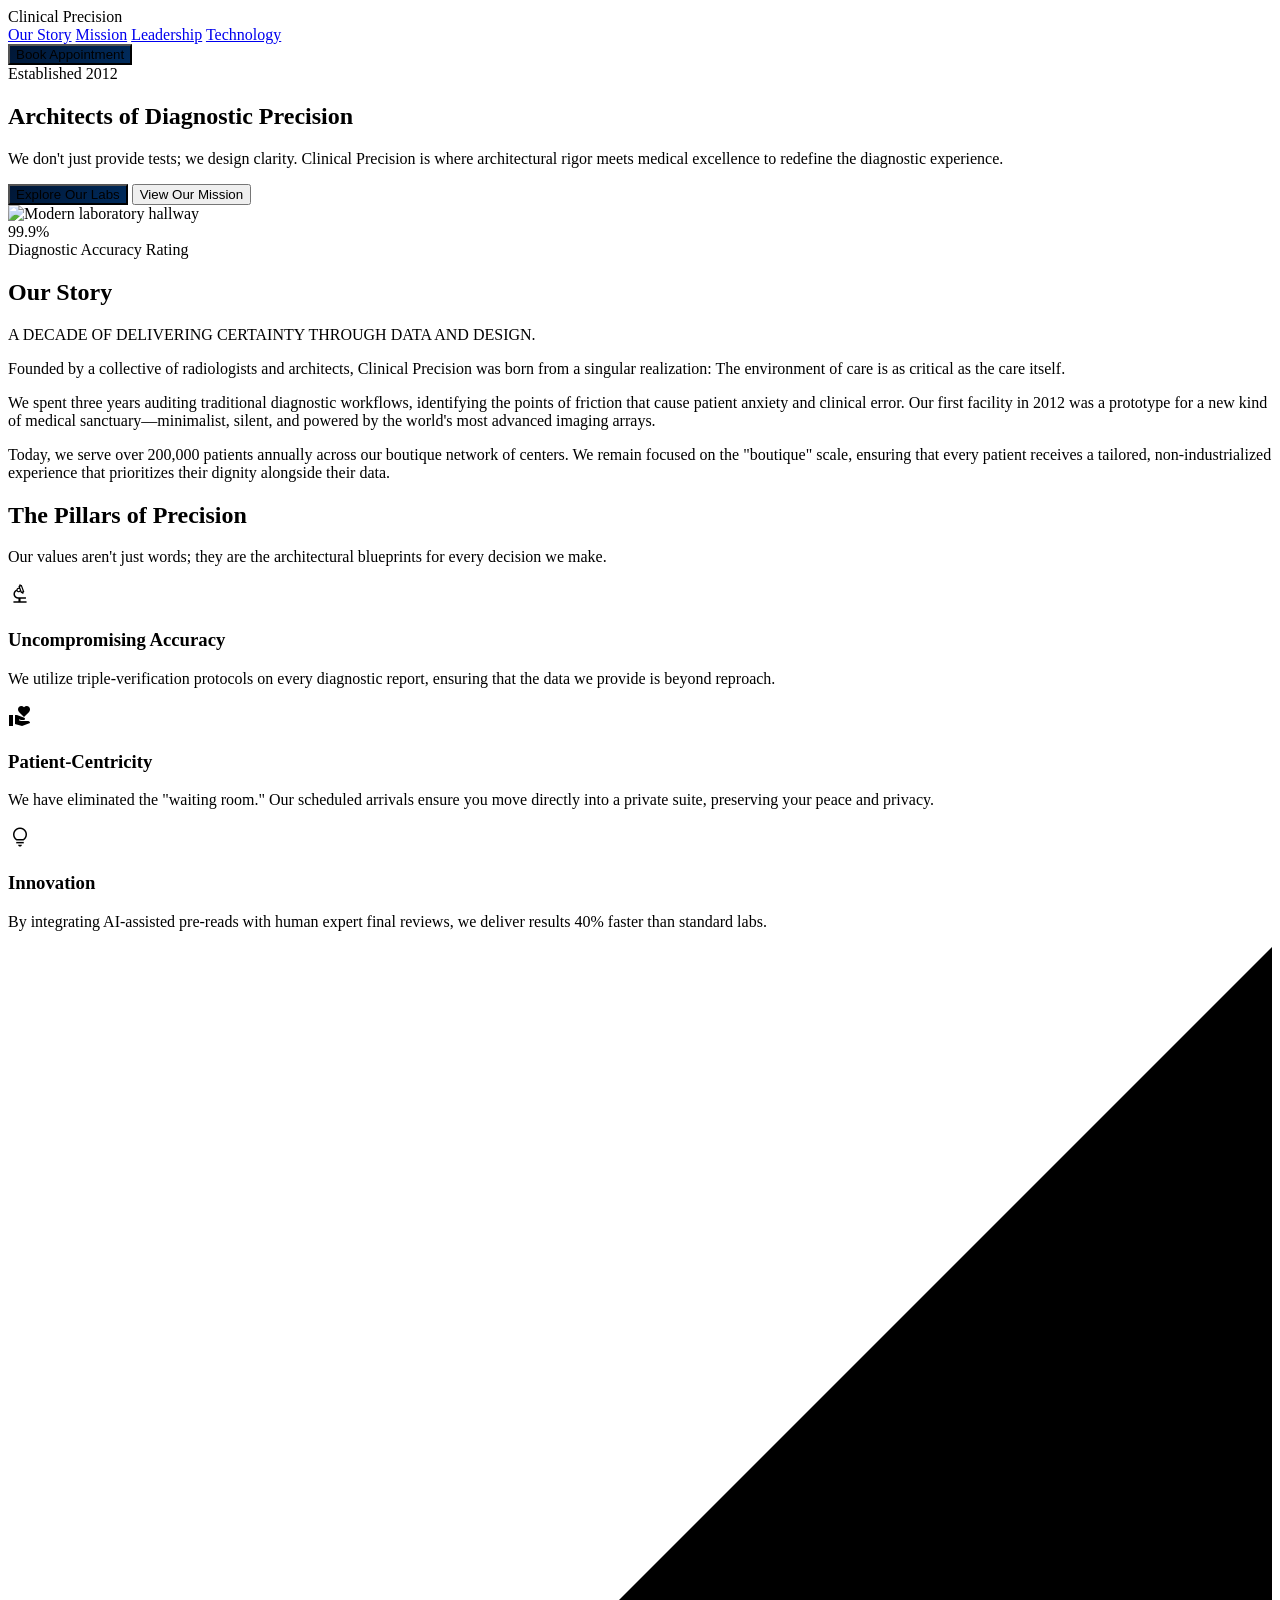
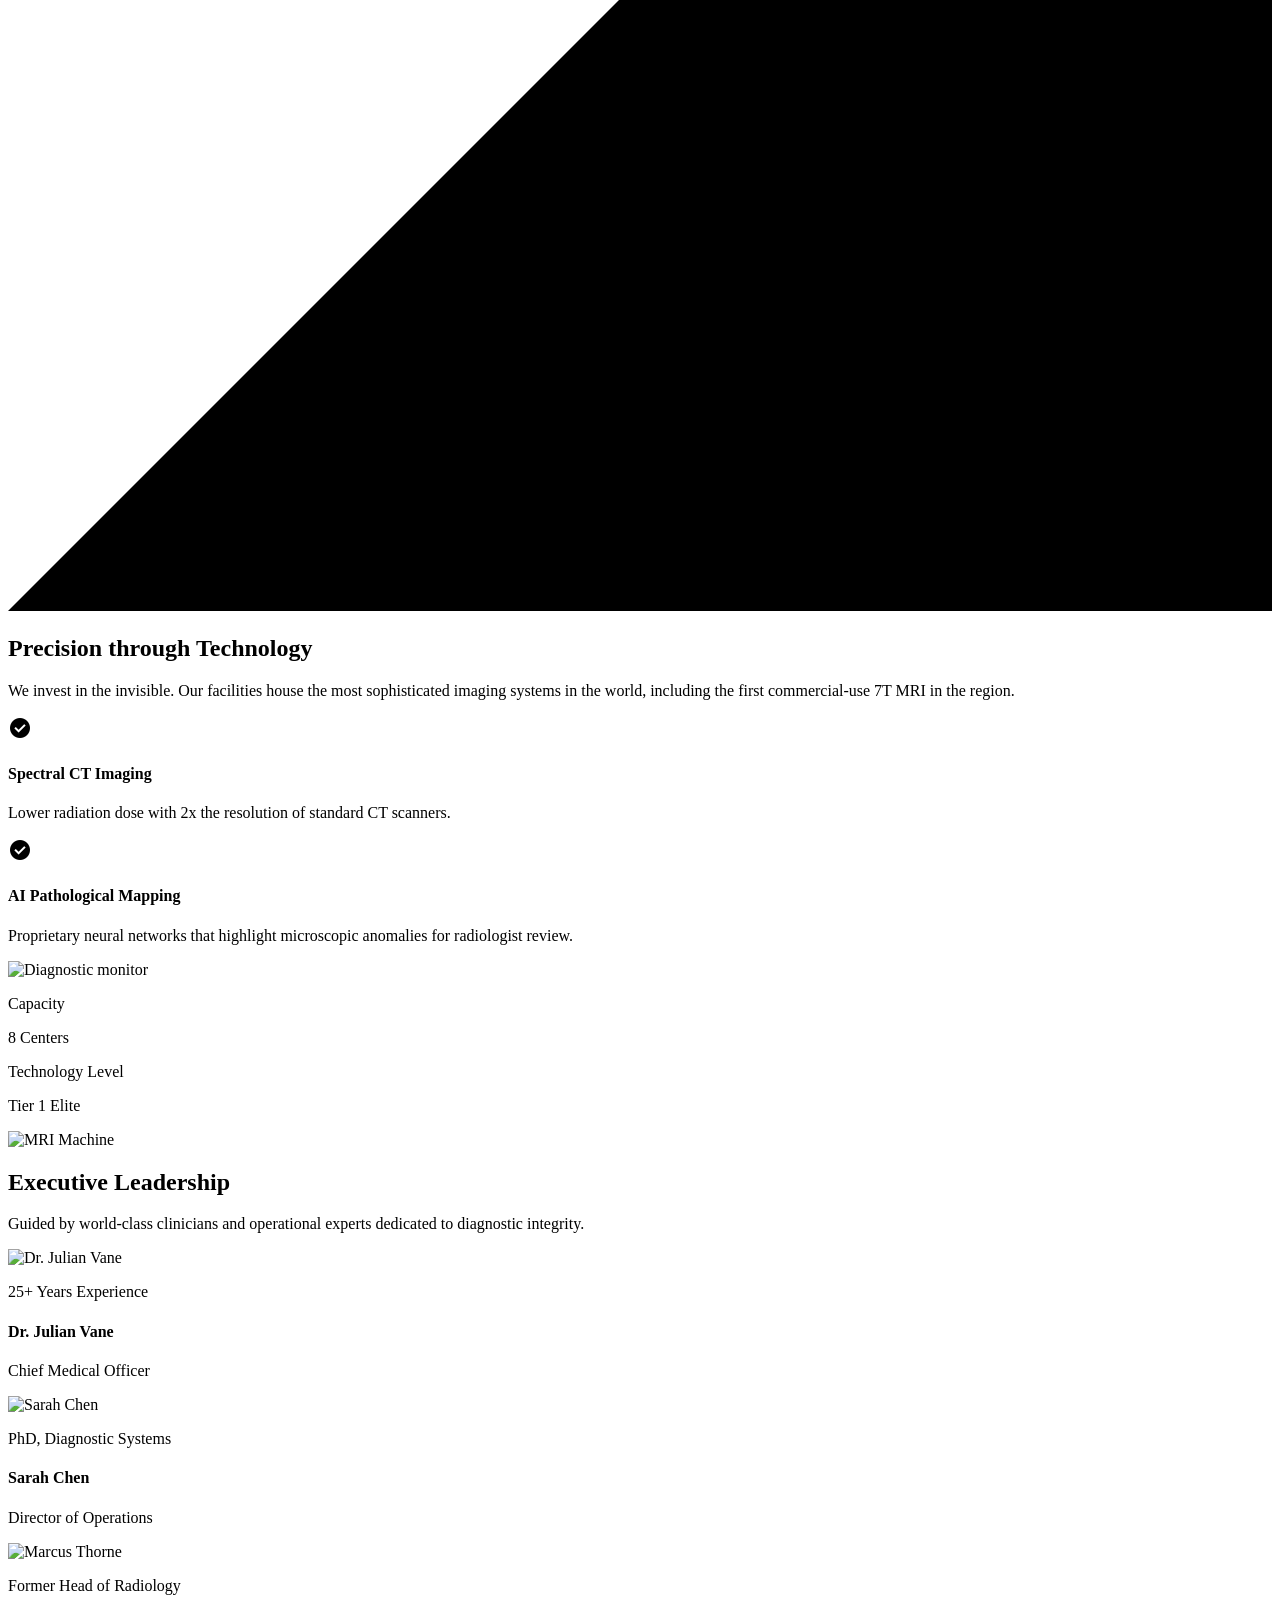
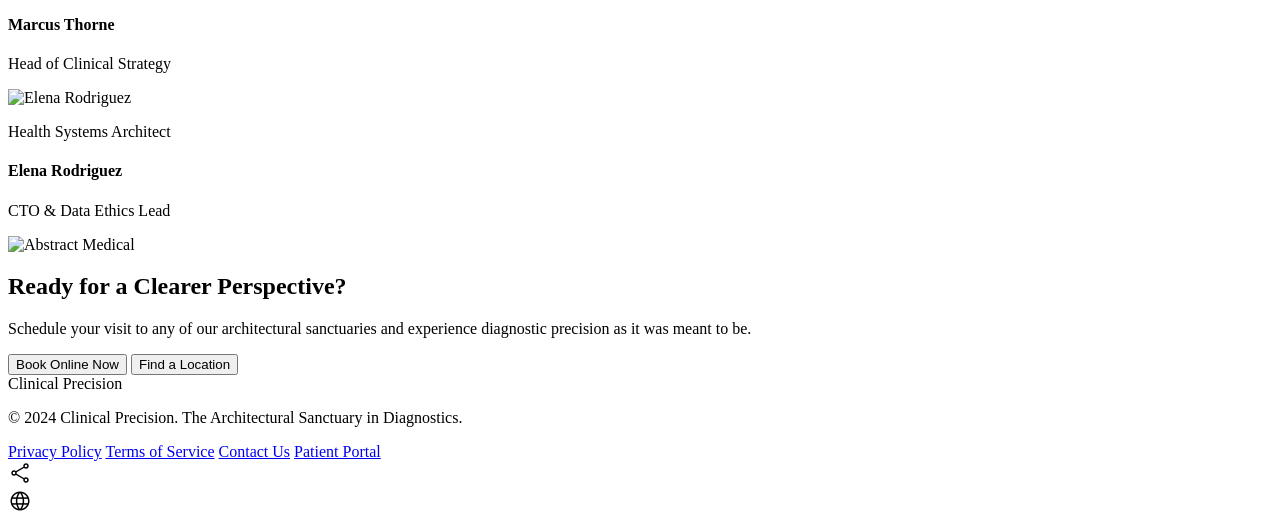
==== aboutus.html @ ce7f011d "Add booking button and link to appointment page" ====
<!DOCTYPE html>

<html class="scroll-smooth" lang="en"><head>
<meta charset="utf-8"/>
<meta content="width=device-width, initial-scale=1.0" name="viewport"/>
<title>About Us | Clinical Precision</title>
<script src="https://cdn.tailwindcss.com?plugins=forms,container-queries"></script>
<link href="https://fonts.googleapis.com/css2?family=Manrope:wght@400;600;700;800&amp;family=Inter:wght@300;400;500;600&amp;display=swap" rel="stylesheet"/>
<link href="https://fonts.googleapis.com/css2?family=Material+Symbols+Outlined:wght,FILL@100..700,0..1&amp;display=swap" rel="stylesheet"/>
<link href="https://fonts.googleapis.com/css2?family=Material+Symbols+Outlined:wght,FILL@100..700,0..1&amp;display=swap" rel="stylesheet"/>
<script id="tailwind-config">
      tailwind.config = {
        darkMode: "class",
        theme: {
          extend: {
            colors: {
              "on-primary-container": "#7594cb",
              "surface-variant": "#e0e3e5",
              "on-primary-fixed": "#001b3e",
              "on-tertiary-container": "#8694a9",
              "primary-container": "#002b5c",
              "secondary-fixed": "#d3e4fe",
              "surface-container": "#eceef0",
              "secondary": "#505f76",
              "tertiary-fixed": "#d4e4fa",
              "on-secondary-fixed-variant": "#38485d",
              "on-error": "#ffffff",
              "on-secondary-container": "#54647a",
              "on-primary": "#ffffff",
              "on-error-container": "#93000a",
              "surface-bright": "#f7f9fb",
              "secondary-fixed-dim": "#b7c8e1",
              "error": "#ba1a1a",
              "on-surface-variant": "#43474f",
              "background": "#f7f9fb",
              "surface-tint": "#3f5f92",
              "primary": "#001736",
              "inverse-on-surface": "#eff1f3",
              "surface-container-low": "#f2f4f6",
              "surface-container-highest": "#e0e3e5",
              "tertiary-fixed-dim": "#b9c8de",
              "on-surface": "#191c1e",
              "on-background": "#191c1e",
              "outline-variant": "#c4c6d0",
              "inverse-surface": "#2d3133",
              "on-tertiary": "#ffffff",
              "on-secondary": "#ffffff",
              "surface-dim": "#d8dadc",
              "on-secondary-fixed": "#0b1c30",
              "tertiary": "#091828",
              "on-tertiary-fixed": "#0d1c2d",
              "error-container": "#ffdad6",
              "surface-container-lowest": "#ffffff",
              "outline": "#747780",
              "surface-container-high": "#e6e8ea",
              "surface": "#f7f9fb",
              "primary-fixed-dim": "#aac7ff",
              "on-tertiary-fixed-variant": "#39485a",
              "primary-fixed": "#d6e3ff",
              "on-primary-fixed-variant": "#264779",
              "inverse-primary": "#aac7ff",
              "tertiary-container": "#1e2d3e",
              "secondary-container": "#d0e1fb"
            },
            fontFamily: {
              "headline": ["Manrope"],
              "body": ["Inter"],
              "label": ["Inter"]
            },
            borderRadius: {"DEFAULT": "0.25rem", "lg": "0.5rem", "xl": "0.75rem", "full": "9999px"},
          },
        },
      }
    </script>
<style>
        .material-symbols-outlined {
            font-variation-settings: 'FILL' 0, 'wght' 300, 'GRAD' 0, 'opsz' 24;
        }
        .glass-nav {
            backdrop-filter: blur(20px);
            -webkit-backdrop-filter: blur(20px);
        }
        .signature-gradient {
            background: linear-gradient(135deg, #001736 0%, #002b5c 100%);
        }
    </style>
</head>
<body class="bg-background font-body text-on-background antialiased overflow-x-hidden">
<!-- TopAppBar -->
<header class="fixed top-0 w-full z-50 bg-[#f7f9fb]/80 dark:bg-[#001736]/80 backdrop-blur-xl border-b border-[#505f76]/10 dark:border-[#f7f9fb]/5 shadow-sm dark:shadow-none">
<nav class="flex justify-between items-center w-full px-8 py-4 max-w-full">
<div class="text-xl font-extrabold tracking-tighter text-[#001736] dark:text-[#f7f9fb] uppercase font-headline">
                Clinical Precision
            </div>
<div class="hidden md:flex space-x-8 items-center">
<a class="font-manrope font-bold tracking-tight text-[#001736] dark:text-[#f7f9fb] border-b-2 border-[#002b5c] pb-1 hover:text-[#001736] dark:hover:text-white transition-colors" href="#">Our Story</a>
<a class="font-manrope font-bold tracking-tight text-[#505f76] dark:text-[#f7f9fb]/60 hover:text-[#001736] dark:hover:text-white transition-colors" href="#">Mission</a>
<a class="font-manrope font-bold tracking-tight text-[#505f76] dark:text-[#f7f9fb]/60 hover:text-[#001736] dark:hover:text-white transition-colors" href="#">Leadership</a>
<a class="font-manrope font-bold tracking-tight text-[#505f76] dark:text-[#f7f9fb]/60 hover:text-[#001736] dark:hover:text-white transition-colors" href="#">Technology</a>
</div>
<button class="signature-gradient text-white px-6 py-2.5 rounded-full font-headline font-bold text-sm tracking-wide transition-all active:opacity-80">
                Book Appointment
            </button>
</nav>
</header>
<main class="pt-20">
<!-- Hero Section -->
<section class="relative min-h-[870px] flex items-center bg-surface px-8 md:px-16 overflow-hidden">
<div class="max-w-7xl mx-auto w-full grid grid-cols-1 lg:grid-cols-12 gap-12 items-center">
<div class="lg:col-span-7 z-10">
<span class="inline-block px-4 py-1 rounded-full bg-secondary-container text-on-secondary-container font-label text-xs font-semibold tracking-widest uppercase mb-6">Established 2012</span>
<h1 class="font-headline text-5xl md:text-7xl font-extrabold text-primary leading-[1.1] tracking-tight mb-8">
                        Architects of Diagnostic <span class="text-secondary">Precision</span>
</h1>
<p class="font-body text-xl text-secondary max-w-xl leading-relaxed mb-10">
                        We don't just provide tests; we design clarity. Clinical Precision is where architectural rigor meets medical excellence to redefine the diagnostic experience.
                    </p>
<div class="flex flex-wrap gap-4">
<button class="signature-gradient text-on-primary px-8 py-4 rounded-full font-headline font-bold tracking-wide shadow-xl hover:brightness-110 transition-all">Explore Our Labs</button>
<button class="bg-surface-container-high text-primary px-8 py-4 rounded-full font-headline font-bold tracking-wide hover:bg-surface-container-highest transition-all">View Our Mission</button>
</div>
</div>
<div class="lg:col-span-5 relative mt-12 lg:mt-0">
<div class="relative rounded-2xl overflow-hidden shadow-2xl aspect-[4/5] transform lg:translate-x-12 lg:scale-110">
<img alt="Modern laboratory hallway" class="w-full h-full object-cover" data-alt="Modern clinical white laboratory hallway with glass doors" src="https://lh3.googleusercontent.com/aida-public/[base64]"/>
<div class="absolute inset-0 bg-gradient-to-t from-primary/20 to-transparent"></div>
</div>
<div class="absolute -bottom-6 -left-6 bg-surface-container-lowest p-6 rounded-xl shadow-xl max-w-[200px] border border-outline-variant/10">
<div class="text-3xl font-headline font-extrabold text-primary">99.9%</div>
<div class="text-xs font-label text-secondary mt-1 uppercase tracking-tighter">Diagnostic Accuracy Rating</div>
</div>
</div>
</div>
<!-- Decorative Background Element -->
<div class="absolute top-0 right-0 w-1/3 h-full bg-surface-container-low -z-0 hidden lg:block"></div>
</section>
<!-- Our Story -->
<section class="py-24 bg-surface-container-low px-8 md:px-16">
<div class="max-w-7xl mx-auto">
<div class="flex flex-col md:flex-row gap-16 items-start">
<div class="md:w-1/3 sticky top-32">
<h2 class="font-headline text-4xl font-extrabold text-primary mb-4">Our Story</h2>
<div class="h-1 w-20 bg-primary mb-8"></div>
<p class="font-label text-secondary text-sm leading-relaxed">A DECADE OF DELIVERING CERTAINTY THROUGH DATA AND DESIGN.</p>
</div>
<div class="md:w-2/3 space-y-12">
<div class="font-body text-2xl text-on-surface-variant leading-snug">
                            Founded by a collective of radiologists and architects, Clinical Precision was born from a singular realization: <span class="text-primary font-semibold">The environment of care is as critical as the care itself.</span>
</div>
<div class="grid grid-cols-1 md:grid-cols-2 gap-8 font-body text-secondary leading-relaxed">
<p>We spent three years auditing traditional diagnostic workflows, identifying the points of friction that cause patient anxiety and clinical error. Our first facility in 2012 was a prototype for a new kind of medical sanctuary—minimalist, silent, and powered by the world's most advanced imaging arrays.</p>
<p>Today, we serve over 200,000 patients annually across our boutique network of centers. We remain focused on the "boutique" scale, ensuring that every patient receives a tailored, non-industrialized experience that prioritizes their dignity alongside their data.</p>
</div>
</div>
</div>
</div>
</section>
<!-- Mission & Values (Bento Grid) -->
<section class="py-32 bg-surface px-8 md:px-16">
<div class="max-w-7xl mx-auto">
<div class="text-center mb-20">
<h2 class="font-headline text-4xl font-extrabold text-primary tracking-tight mb-4">The Pillars of Precision</h2>
<p class="font-body text-secondary max-w-2xl mx-auto">Our values aren't just words; they are the architectural blueprints for every decision we make.</p>
</div>
<div class="grid grid-cols-1 md:grid-cols-3 gap-6">
<!-- Value 1 -->
<div class="bg-surface-container-lowest p-10 rounded-xl shadow-sm border border-outline-variant/10 group hover:shadow-md transition-all">
<div class="w-14 h-14 bg-primary-fixed rounded-full flex items-center justify-center text-primary mb-8 group-hover:scale-110 transition-transform">
<span class="material-symbols-outlined text-3xl" data-icon="biotech">biotech</span>
</div>
<h3 class="font-headline text-xl font-bold text-primary mb-4">Uncompromising Accuracy</h3>
<p class="font-body text-secondary text-sm leading-relaxed">We utilize triple-verification protocols on every diagnostic report, ensuring that the data we provide is beyond reproach.</p>
</div>
<!-- Value 2 -->
<div class="bg-primary text-on-primary p-10 rounded-xl shadow-xl md:scale-105 z-10">
<div class="w-14 h-14 bg-white/10 rounded-full flex items-center justify-center text-white mb-8">
<span class="material-symbols-outlined text-3xl" data-icon="volunteer_activism" style="font-variation-settings: 'FILL' 1;">volunteer_activism</span>
</div>
<h3 class="font-headline text-xl font-bold mb-4">Patient-Centricity</h3>
<p class="font-body text-white/80 text-sm leading-relaxed">We have eliminated the "waiting room." Our scheduled arrivals ensure you move directly into a private suite, preserving your peace and privacy.</p>
</div>
<!-- Value 3 -->
<div class="bg-surface-container-lowest p-10 rounded-xl shadow-sm border border-outline-variant/10 group hover:shadow-md transition-all">
<div class="w-14 h-14 bg-primary-fixed rounded-full flex items-center justify-center text-primary mb-8 group-hover:scale-110 transition-transform">
<span class="material-symbols-outlined text-3xl" data-icon="lightbulb">lightbulb</span>
</div>
<h3 class="font-headline text-xl font-bold text-primary mb-4">Innovation</h3>
<p class="font-body text-secondary text-sm leading-relaxed">By integrating AI-assisted pre-reads with human expert final reviews, we deliver results 40% faster than standard labs.</p>
</div>
</div>
</div>
</section>
<!-- Technology Section -->
<section class="py-24 bg-tertiary-container text-on-tertiary px-8 md:px-16 relative overflow-hidden">
<!-- Background Abstract -->
<div class="absolute inset-0 opacity-5 pointer-events-none">
<svg height="100%" preserveaspectratio="none" viewbox="0 0 100 100" width="100%">
<path d="M0 100 L100 0 L100 100 Z" fill="currentColor"></path>
</svg>
</div>
<div class="max-w-7xl mx-auto flex flex-col lg:flex-row items-center gap-16 relative z-10">
<div class="lg:w-1/2">
<h2 class="font-headline text-4xl font-extrabold mb-6">Precision through Technology</h2>
<p class="font-body text-on-tertiary-container text-lg mb-10 max-w-lg">We invest in the invisible. Our facilities house the most sophisticated imaging systems in the world, including the first commercial-use 7T MRI in the region.</p>
<div class="space-y-6">
<div class="flex items-start gap-4">
<div class="mt-1 text-secondary-fixed">
<span class="material-symbols-outlined" data-icon="check_circle" style="font-variation-settings: 'FILL' 1;">check_circle</span>
</div>
<div>
<h4 class="font-headline font-bold text-white">Spectral CT Imaging</h4>
<p class="text-sm text-on-tertiary-container">Lower radiation dose with 2x the resolution of standard CT scanners.</p>
</div>
</div>
<div class="flex items-start gap-4">
<div class="mt-1 text-secondary-fixed">
<span class="material-symbols-outlined" data-icon="check_circle" style="font-variation-settings: 'FILL' 1;">check_circle</span>
</div>
<div>
<h4 class="font-headline font-bold text-white">AI Pathological Mapping</h4>
<p class="text-sm text-on-tertiary-container">Proprietary neural networks that highlight microscopic anomalies for radiologist review.</p>
</div>
</div>
</div>
</div>
<div class="lg:w-1/2 w-full grid grid-cols-2 gap-4">
<div class="space-y-4 pt-12">
<img alt="Diagnostic monitor" class="rounded-xl aspect-square object-cover shadow-2xl" data-alt="High-resolution diagnostic medical screen showing brain scan" src="https://lh3.googleusercontent.com/aida-public/[base64]"/>
<div class="bg-primary/40 backdrop-blur-md p-6 rounded-xl border border-white/10">
<p class="text-xs font-label uppercase tracking-widest text-secondary-fixed mb-2">Capacity</p>
<p class="text-2xl font-headline font-bold text-white">8 Centers</p>
</div>
</div>
<div class="space-y-4">
<div class="bg-secondary-fixed text-on-secondary-fixed p-6 rounded-xl">
<p class="text-xs font-label uppercase tracking-widest mb-2">Technology Level</p>
<p class="text-2xl font-headline font-bold">Tier 1 Elite</p>
</div>
<img alt="MRI Machine" class="rounded-xl aspect-[3/4] object-cover shadow-2xl" data-alt="Advanced white MRI machine in a clean clinical setting" src="https://lh3.googleusercontent.com/aida-public/[base64]"/>
</div>
</div>
</div>
</section>
<!-- Leadership Team -->
<section class="py-32 bg-surface px-8 md:px-16">
<div class="max-w-7xl mx-auto">
<div class="mb-16">
<h2 class="font-headline text-4xl font-extrabold text-primary mb-4 text-center">Executive Leadership</h2>
<p class="font-body text-secondary text-center max-w-xl mx-auto">Guided by world-class clinicians and operational experts dedicated to diagnostic integrity.</p>
</div>
<div class="grid grid-cols-1 sm:grid-cols-2 lg:grid-cols-4 gap-8">
<!-- Member 1 -->
<div class="group">
<div class="relative mb-6 overflow-hidden rounded-xl bg-surface-container shadow-sm aspect-[3/4]">
<img alt="Dr. Julian Vane" class="w-full h-full object-cover grayscale group-hover:grayscale-0 transition-all duration-500 scale-100 group-hover:scale-105" data-alt="Professional portrait of a male doctor in clinical attire" src="https://lh3.googleusercontent.com/aida-public/[base64]"/>
<div class="absolute bottom-0 left-0 right-0 p-4 bg-gradient-to-t from-primary/80 to-transparent translate-y-full group-hover:translate-y-0 transition-transform">
<p class="text-white text-xs font-label">25+ Years Experience</p>
</div>
</div>
<h4 class="font-headline font-bold text-primary">Dr. Julian Vane</h4>
<p class="font-body text-sm text-secondary">Chief Medical Officer</p>
</div>
<!-- Member 2 -->
<div class="group">
<div class="relative mb-6 overflow-hidden rounded-xl bg-surface-container shadow-sm aspect-[3/4]">
<img alt="Sarah Chen" class="w-full h-full object-cover grayscale group-hover:grayscale-0 transition-all duration-500 scale-100 group-hover:scale-105" data-alt="Professional portrait of a female medical executive" src="https://lh3.googleusercontent.com/aida-public/[base64]"/>
<div class="absolute bottom-0 left-0 right-0 p-4 bg-gradient-to-t from-primary/80 to-transparent translate-y-full group-hover:translate-y-0 transition-transform">
<p class="text-white text-xs font-label">PhD, Diagnostic Systems</p>
</div>
</div>
<h4 class="font-headline font-bold text-primary">Sarah Chen</h4>
<p class="font-body text-sm text-secondary">Director of Operations</p>
</div>
<!-- Member 3 -->
<div class="group">
<div class="relative mb-6 overflow-hidden rounded-xl bg-surface-container shadow-sm aspect-[3/4]">
<img alt="Marcus Thorne" class="w-full h-full object-cover grayscale group-hover:grayscale-0 transition-all duration-500 scale-100 group-hover:scale-105" data-alt="Professional portrait of a male diagnostic specialist" src="https://lh3.googleusercontent.com/aida-public/[base64]"/>
<div class="absolute bottom-0 left-0 right-0 p-4 bg-gradient-to-t from-primary/80 to-transparent translate-y-full group-hover:translate-y-0 transition-transform">
<p class="text-white text-xs font-label">Former Head of Radiology</p>
</div>
</div>
<h4 class="font-headline font-bold text-primary">Marcus Thorne</h4>
<p class="font-body text-sm text-secondary">Head of Clinical Strategy</p>
</div>
<!-- Member 4 -->
<div class="group">
<div class="relative mb-6 overflow-hidden rounded-xl bg-surface-container shadow-sm aspect-[3/4]">
<img alt="Elena Rodriguez" class="w-full h-full object-cover grayscale group-hover:grayscale-0 transition-all duration-500 scale-100 group-hover:scale-105" data-alt="Professional portrait of a female medical technological lead" src="https://lh3.googleusercontent.com/aida-public/[base64]"/>
<div class="absolute bottom-0 left-0 right-0 p-4 bg-gradient-to-t from-primary/80 to-transparent translate-y-full group-hover:translate-y-0 transition-transform">
<p class="text-white text-xs font-label">Health Systems Architect</p>
</div>
</div>
<h4 class="font-headline font-bold text-primary">Elena Rodriguez</h4>
<p class="font-body text-sm text-secondary">CTO &amp; Data Ethics Lead</p>
</div>
</div>
</div>
</section>
<!-- CTA Section -->
<section class="py-24 bg-surface-container px-8">
<div class="max-w-5xl mx-auto bg-primary rounded-3xl p-12 md:p-20 text-center relative overflow-hidden shadow-2xl">
<div class="absolute top-0 left-0 w-full h-full opacity-10 pointer-events-none">
<img alt="Abstract Medical" class="w-full h-full object-cover" data-alt="Abstract soft blue medical scan texture" src="https://lh3.googleusercontent.com/aida-public/[base64]"/>
</div>
<div class="relative z-10">
<h2 class="font-headline text-4xl md:text-5xl font-extrabold text-white mb-8">Ready for a Clearer Perspective?</h2>
<p class="font-body text-on-primary-container max-w-xl mx-auto mb-12 text-lg">Schedule your visit to any of our architectural sanctuaries and experience diagnostic precision as it was meant to be.</p>
<div class="flex flex-col sm:flex-row gap-4 justify-center">
<button class="bg-white text-primary px-10 py-4 rounded-full font-headline font-bold hover:bg-secondary-fixed transition-all">Book Online Now</button>
<button class="bg-primary-container text-white px-10 py-4 rounded-full font-headline font-bold border border-white/20 hover:bg-white/10 transition-all">Find a Location</button>
</div>
</div>
</div>
</section>
</main>
<!-- Footer -->
<footer class="w-full mt-auto bg-[#001736] dark:bg-[#000b1a] flex flex-col md:flex-row justify-between items-center px-12 py-16 w-full text-[#f7f9fb] font-inter text-sm tracking-wide">
<div class="mb-8 md:mb-0 text-center md:text-left">
<div class="text-lg font-bold text-[#f7f9fb] mb-4 uppercase font-headline">Clinical Precision</div>
<p class="max-w-xs text-[#505f76] leading-relaxed">
                © 2024 Clinical Precision. The Architectural Sanctuary in Diagnostics.
            </p>
</div>
<div class="grid grid-cols-2 md:grid-cols-4 gap-8 md:gap-16">
<a class="text-[#505f76] hover:text-white transition-opacity" href="#">Privacy Policy</a>
<a class="text-[#505f76] hover:text-white transition-opacity" href="#">Terms of Service</a>
<a class="text-[#505f76] hover:text-white transition-opacity" href="#">Contact Us</a>
<a class="text-[#505f76] hover:text-white transition-opacity" href="#">Patient Portal</a>
</div>
<div class="mt-8 md:mt-0 flex gap-4">
<div class="w-10 h-10 rounded-full border border-[#505f76]/30 flex items-center justify-center hover:border-white transition-colors cursor-pointer">
<span class="material-symbols-outlined text-sm" data-icon="share">share</span>
</div>
<div class="w-10 h-10 rounded-full border border-[#505f76]/30 flex items-center justify-center hover:border-white transition-colors cursor-pointer">
<span class="material-symbols-outlined text-sm" data-icon="language">language</span>
</div>
</div>
</footer>
</body></html>
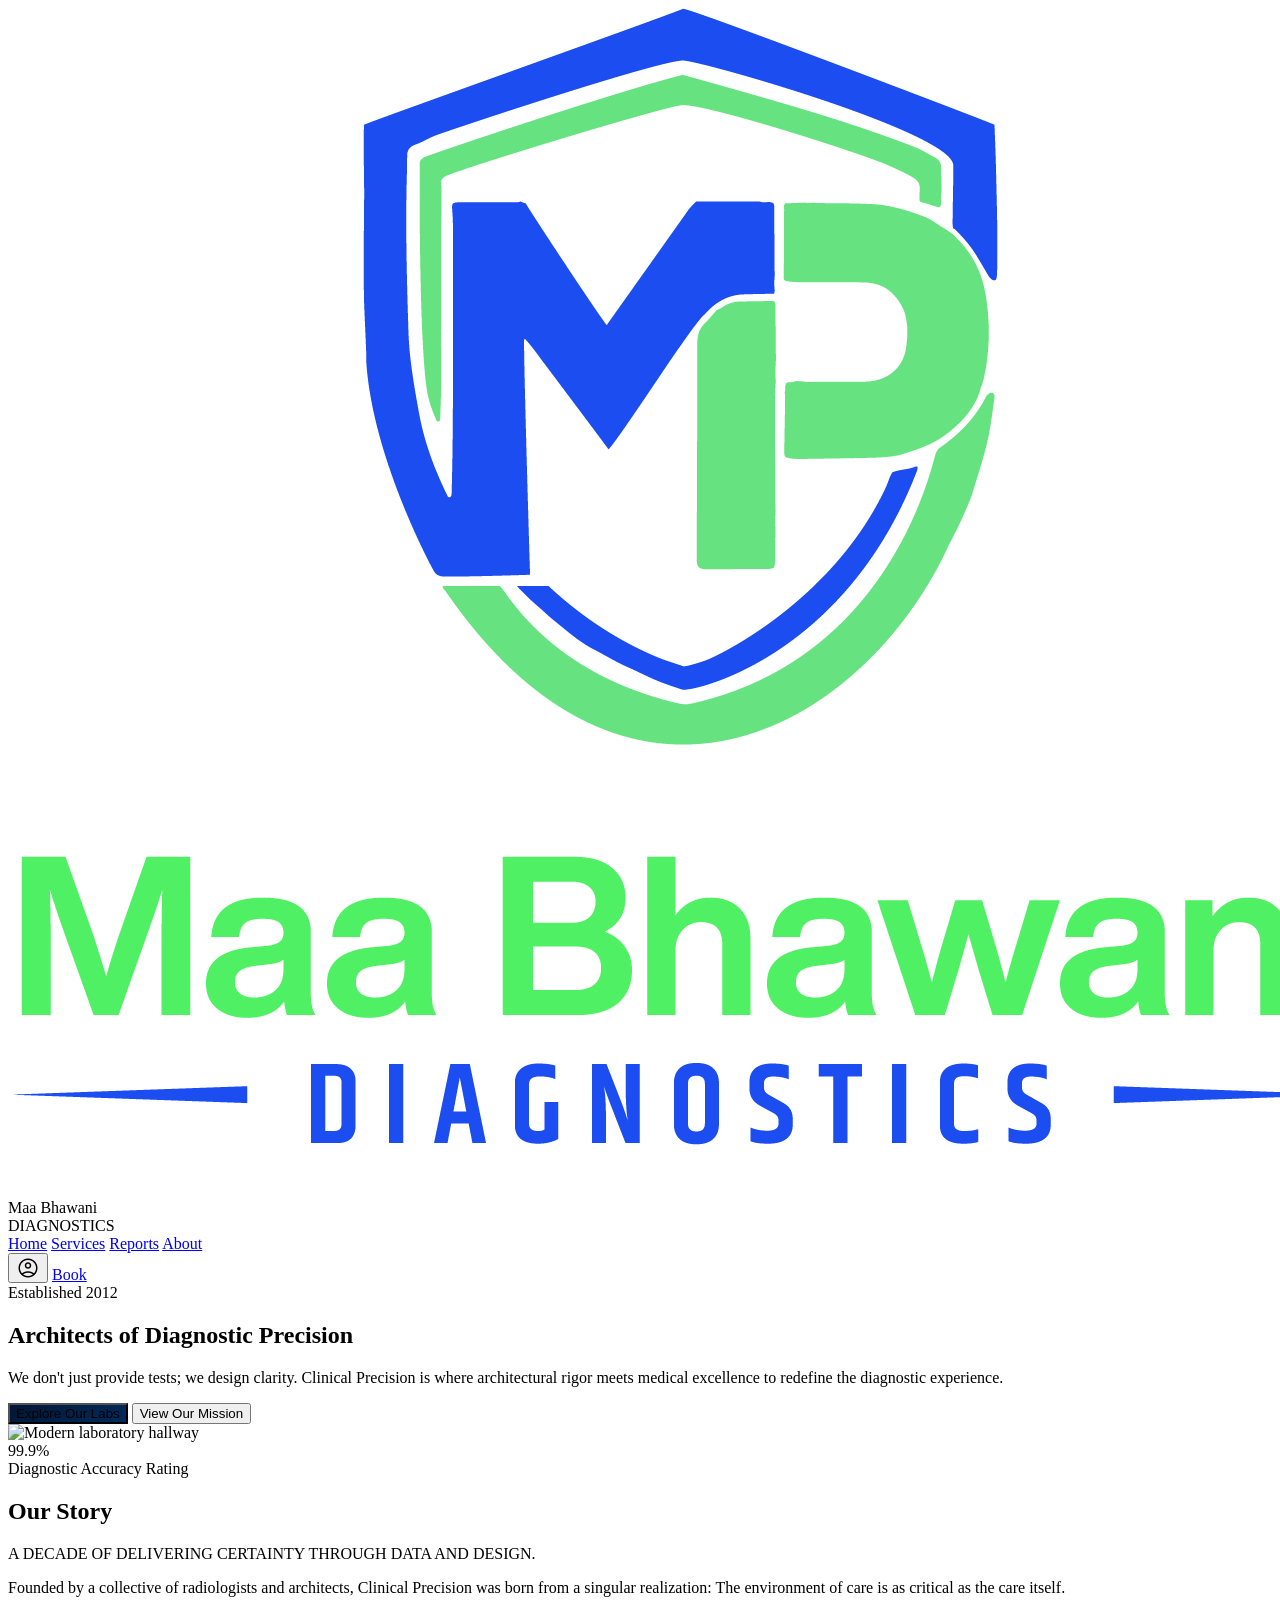
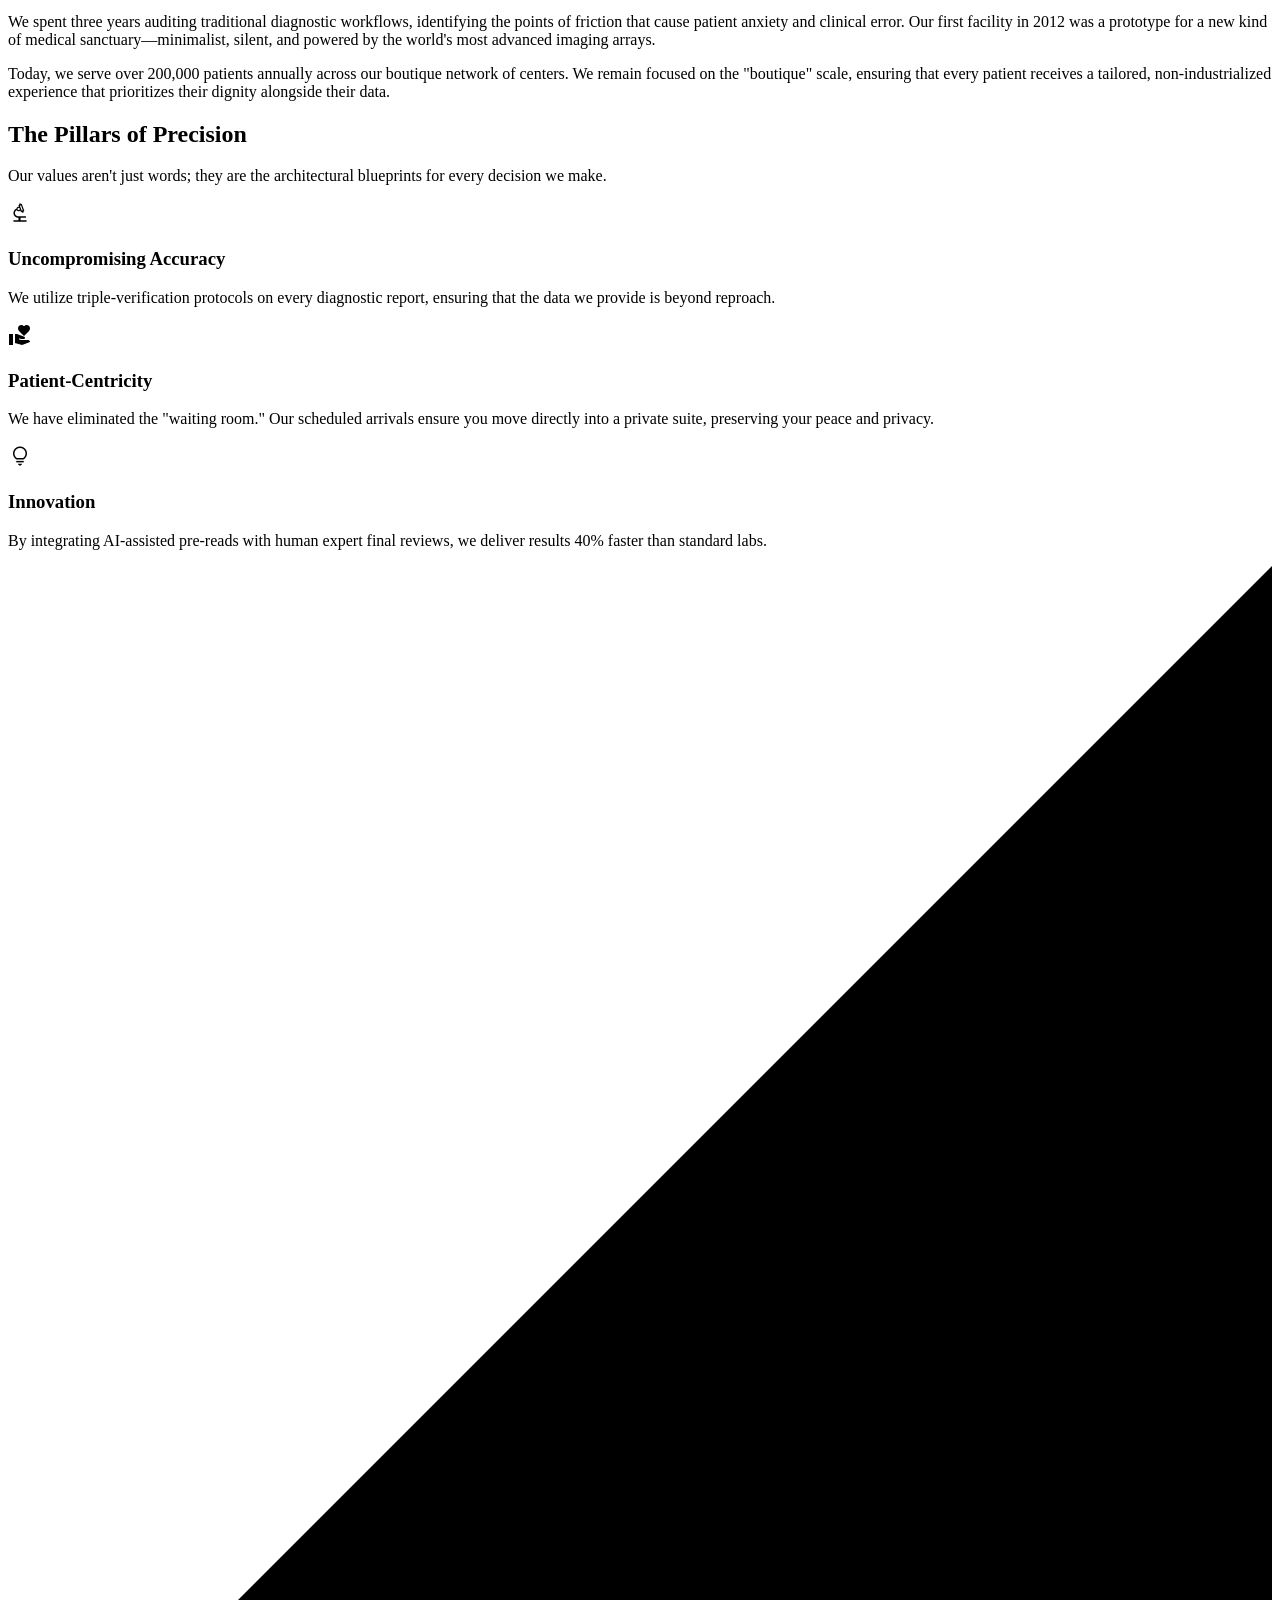
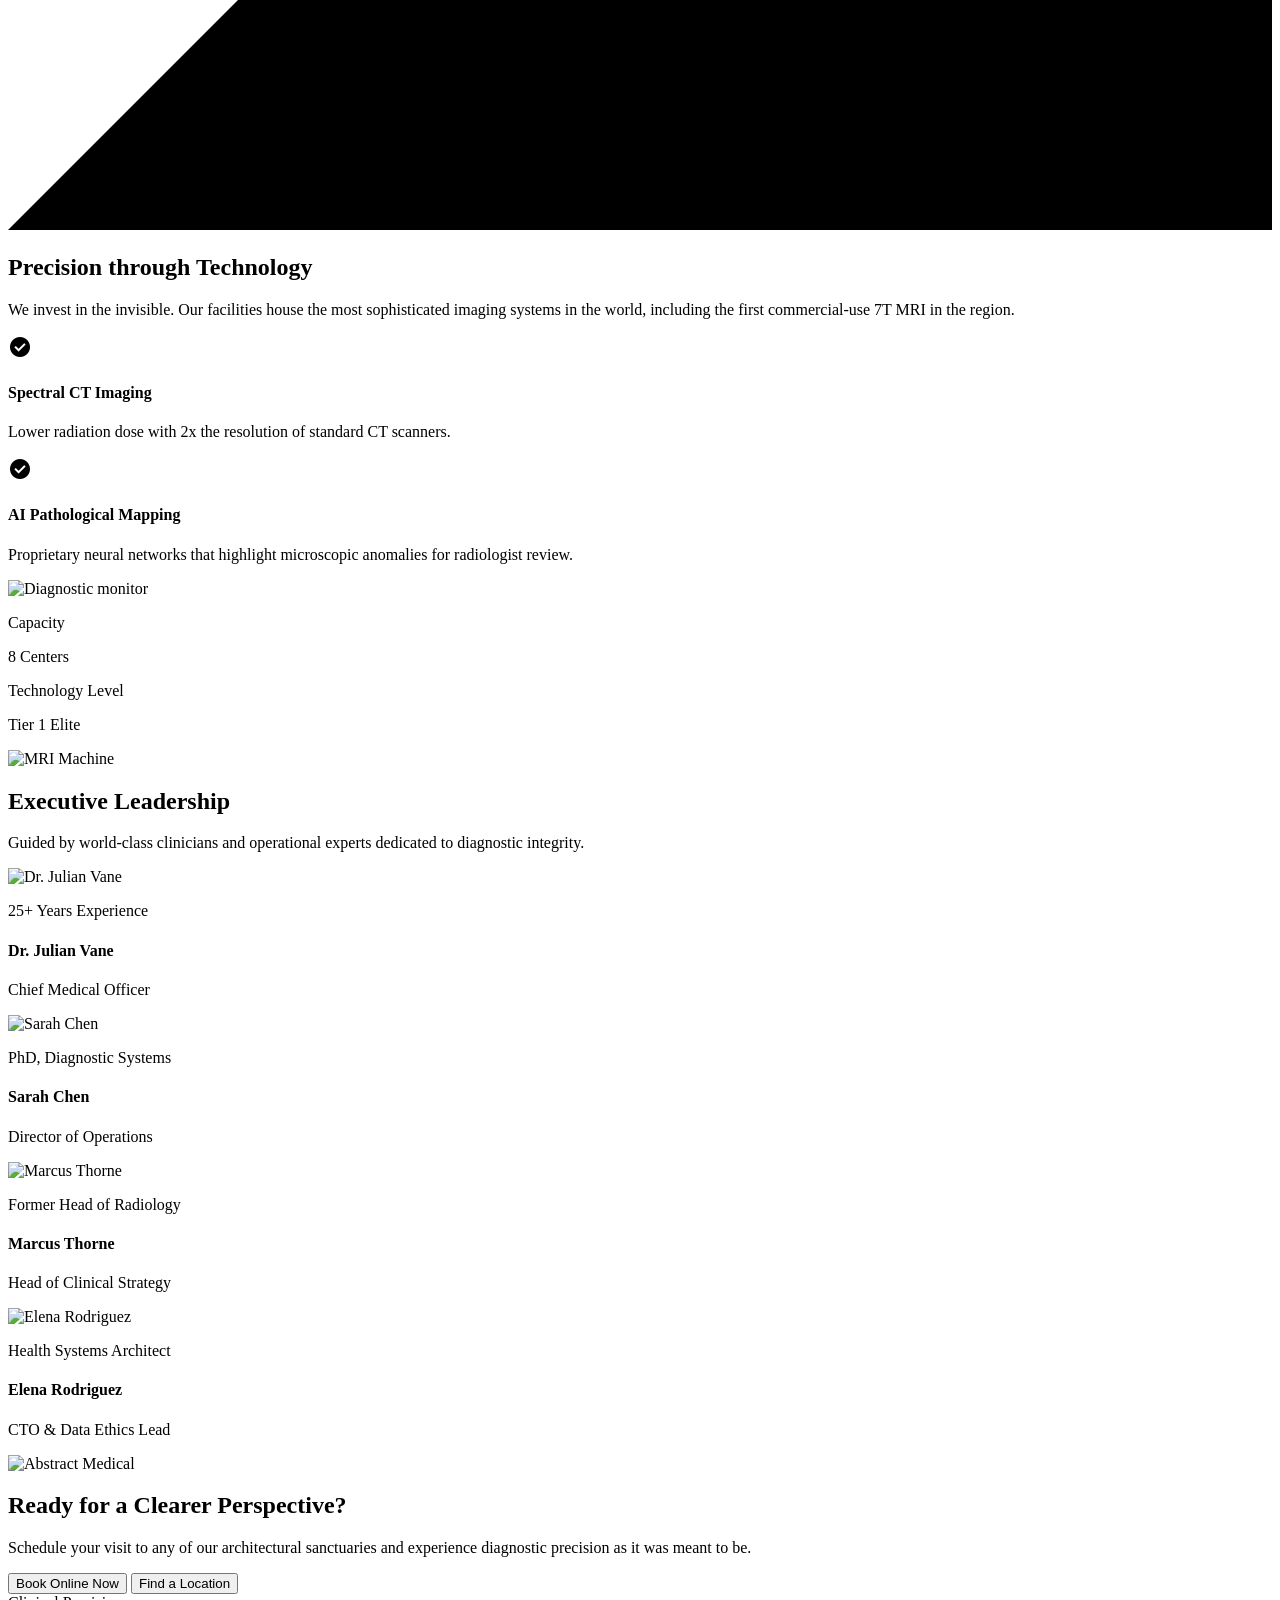
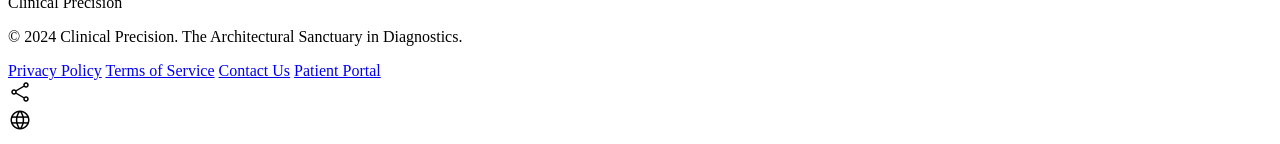
==== commit 9000bc53: "update" ====
--- a/aboutus.html
+++ b/aboutus.html
@@ -3,7 +3,7 @@
 <html class="scroll-smooth" lang="en"><head>
 <meta charset="utf-8"/>
 <meta content="width=device-width, initial-scale=1.0" name="viewport"/>
-<title>About Us | Clinical Precision</title>
+<title>About Us | Maa Bhawani Diagnostics</title>
 <script src="https://cdn.tailwindcss.com?plugins=forms,container-queries"></script>
 <link href="https://fonts.googleapis.com/css2?family=Manrope:wght@400;600;700;800&amp;family=Inter:wght@300;400;500;600&amp;display=swap" rel="stylesheet"/>
 <link href="https://fonts.googleapis.com/css2?family=Material+Symbols+Outlined:wght,FILL@100..700,0..1&amp;display=swap" rel="stylesheet"/>
@@ -87,21 +87,33 @@
 </head>
 <body class="bg-background font-body text-on-background antialiased overflow-x-hidden">
 <!-- TopAppBar -->
-<header class="fixed top-0 w-full z-50 bg-[#f7f9fb]/80 dark:bg-[#001736]/80 backdrop-blur-xl border-b border-[#505f76]/10 dark:border-[#f7f9fb]/5 shadow-sm dark:shadow-none">
-<nav class="flex justify-between items-center w-full px-8 py-4 max-w-full">
-<div class="text-xl font-extrabold tracking-tighter text-[#001736] dark:text-[#f7f9fb] uppercase font-headline">
-                Clinical Precision
-            </div>
-<div class="hidden md:flex space-x-8 items-center">
-<a class="font-manrope font-bold tracking-tight text-[#001736] dark:text-[#f7f9fb] border-b-2 border-[#002b5c] pb-1 hover:text-[#001736] dark:hover:text-white transition-colors" href="#">Our Story</a>
-<a class="font-manrope font-bold tracking-tight text-[#505f76] dark:text-[#f7f9fb]/60 hover:text-[#001736] dark:hover:text-white transition-colors" href="#">Mission</a>
-<a class="font-manrope font-bold tracking-tight text-[#505f76] dark:text-[#f7f9fb]/60 hover:text-[#001736] dark:hover:text-white transition-colors" href="#">Leadership</a>
-<a class="font-manrope font-bold tracking-tight text-[#505f76] dark:text-[#f7f9fb]/60 hover:text-[#001736] dark:hover:text-white transition-colors" href="#">Technology</a>
-</div>
-<button class="signature-gradient text-white px-6 py-2.5 rounded-full font-headline font-bold text-sm tracking-wide transition-all active:opacity-80">
-                Book Appointment
-            </button>
+<header class="fixed top-0 w-full z-50 bg-[#f7f9fb]/80 backdrop-blur-xl shadow-sm">
+<div class="max-w-7xl mx-auto flex justify-between items-center px-4 md:px-8 py-4 w-full">
+<div class="flex items-center space-x-2 md:space-x-3">
+<img src="images/1.png" alt="Maa Bhawani Diagnostics" class="h-8 md:h-10 w-auto"/>
+<div class="flex flex-col leading-tight">
+<div class="text-sm md:text-base font-black text-[#1e40af] tracking-tight font-headline">Maa Bhawani</div>
+<div class="text-xs font-bold text-[#10b981]">DIAGNOSTICS</div>
+</div>
+</div>
+<div class="flex items-center space-x-4 md:space-x-8">
+<nav class="flex items-center space-x-4 md:space-x-8 font-headline font-bold tracking-tight">
+<a class="text-[#64748b] hover:text-[#1e40af] transition-colors text-xs md:text-sm" href="index.html">Home</a>
+<a class="text-[#64748b] hover:text-[#1e40af] transition-colors text-xs md:text-sm" href="services.html">Services</a>
+<a class="text-[#64748b] hover:text-[#1e40af] transition-colors text-xs md:text-sm" href="reports.html">Reports</a>
+<a class="text-[#1e40af] border-b-2 border-[#1e40af] pb-1 text-xs md:text-sm" href="aboutus.html">About</a>
 </nav>
+<div class="flex items-center space-x-3 md:space-x-4">
+  <button class="material-symbols-outlined text-[#64748b] p-1.5 md:p-2 hover:bg-[#f2f4f6] rounded-full transition-all text-sm md:text-base" data-icon="account_circle">
+    account_circle
+  </button>
+  
+  <a href="appointment.html" class="inline-block bg-gradient-to-br from-[#1e40af] to-[#10b981] text-white px-3 md:px-6 py-2 md:py-2.5 rounded-full font-headline font-bold text-xs md:text-sm active:scale-95 duration-150 ease-in-out shadow-lg">
+    Book
+  </a>
+</div>
+</div>
+</div>
 </header>
 <main class="pt-20">
 <!-- Hero Section -->
